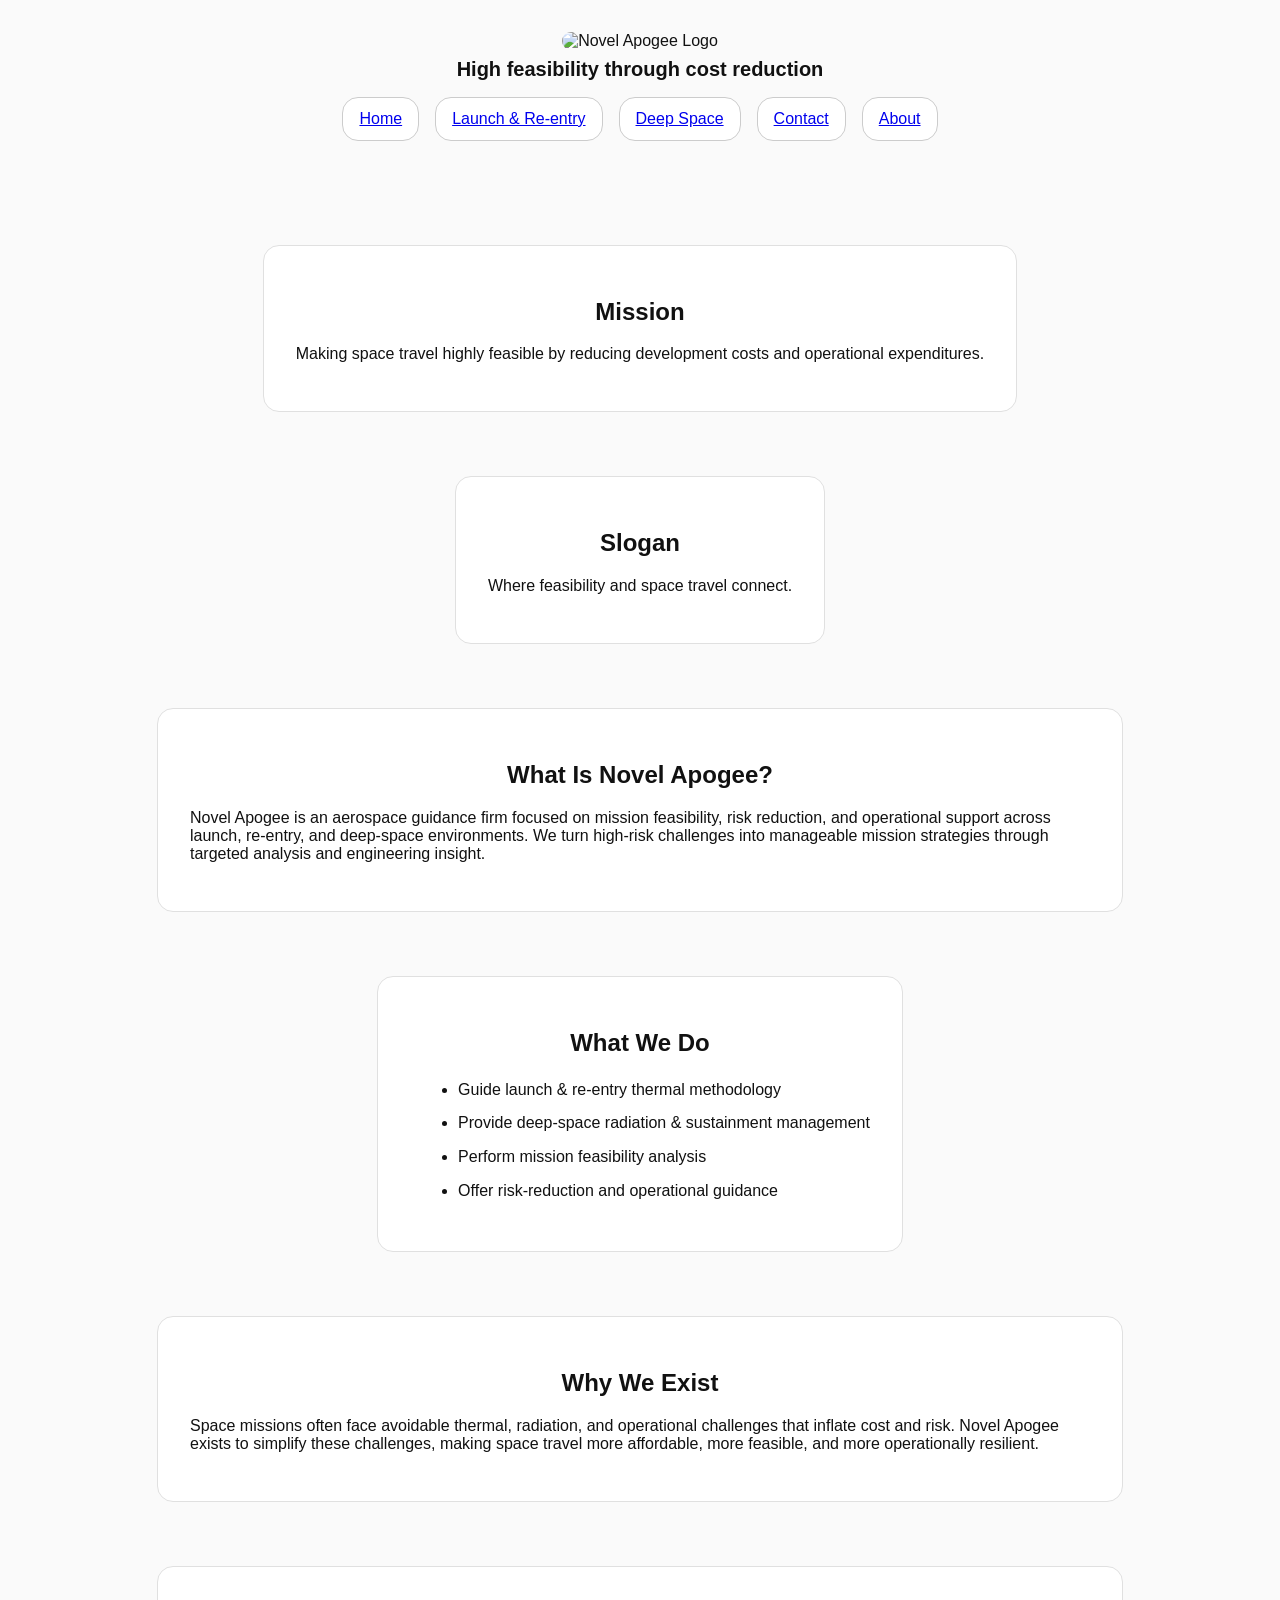
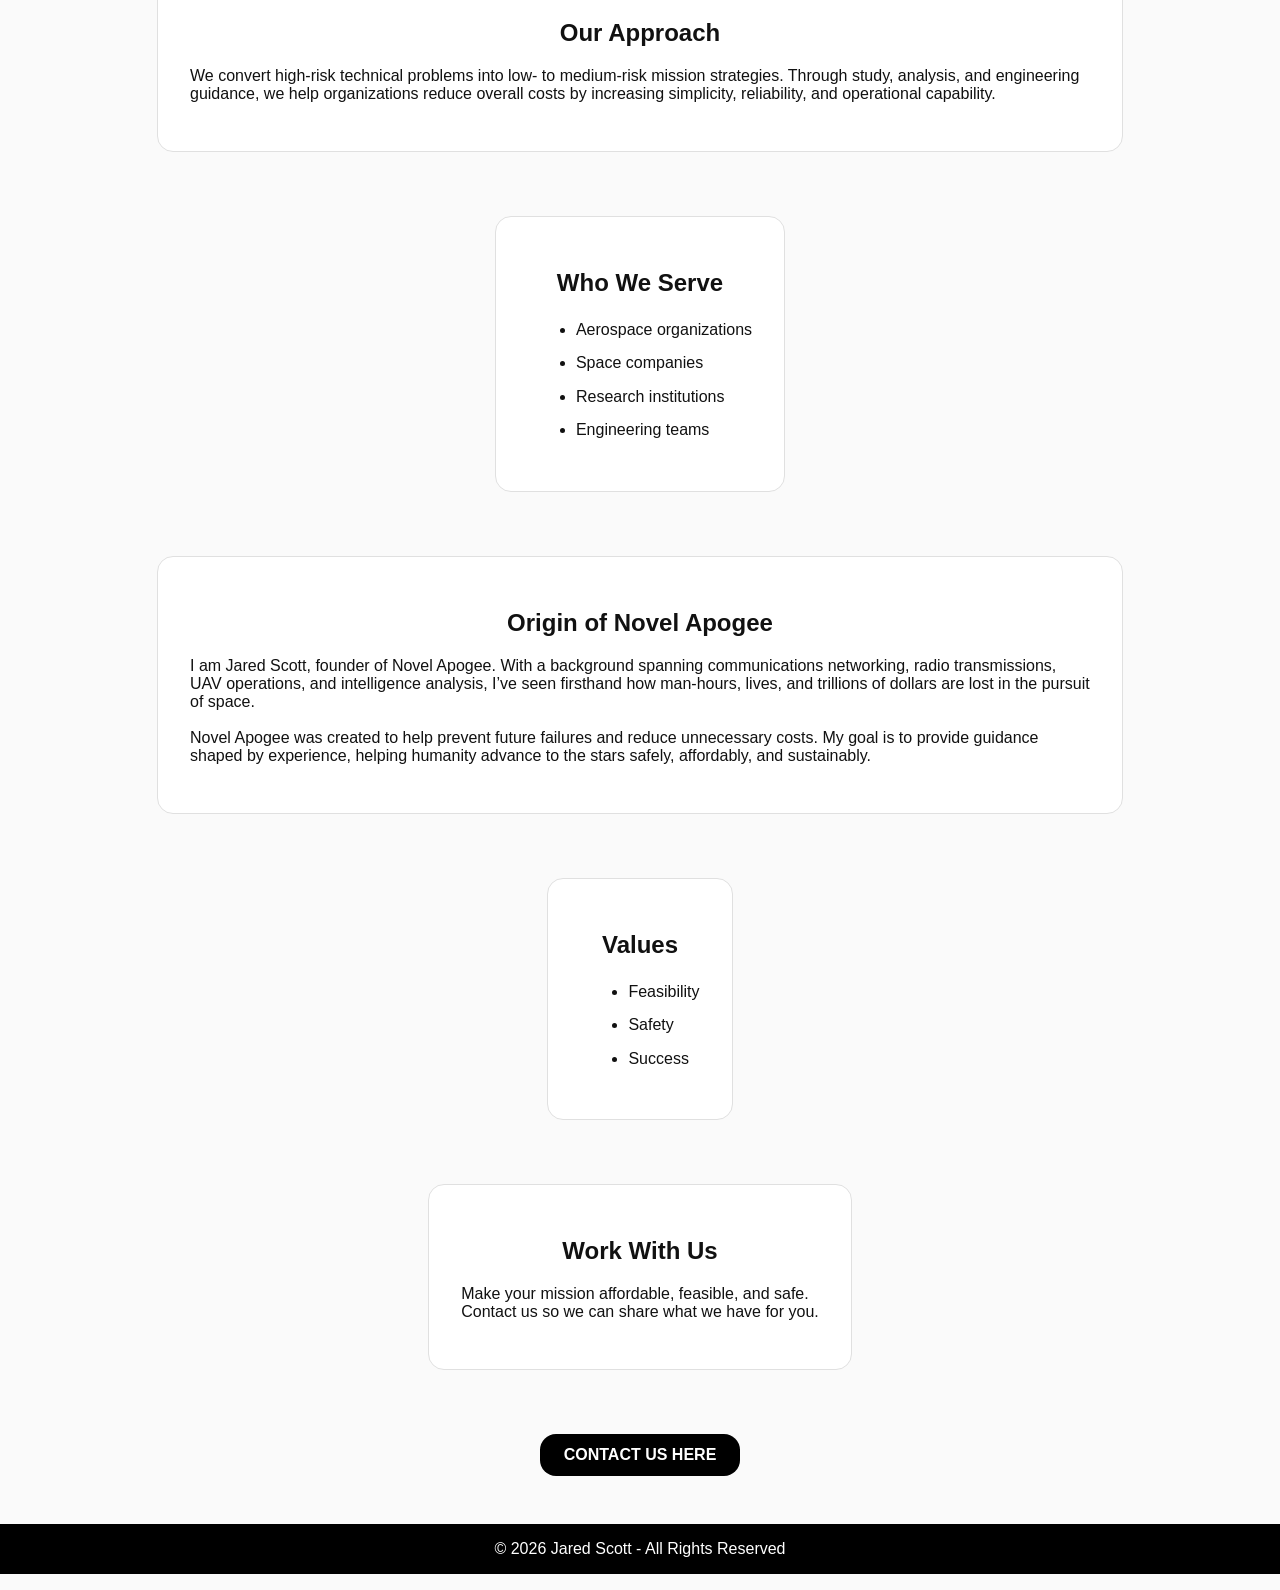
==== about.html @ a7591cd0 "Rename Novel Apogee/about.html to about.html" ====
<!DOCTYPE html>
<html lang="en">

<head>
	<meta charset="UTF-8">
	<meta name="viewport" content="width=device-width, initial-scale=1.0">
	<title>Novel Apogee | About</title>
	<meta name="description" content="Learn about Novel Apogee's mission, methodology, and aerospace guidance philosophy.">
	<link rel="stylesheet" href="style.css">
</head>

<body class="home-body">

	<header class="header">
		<div class="header-brand">
			<img class="logo" src="pic/novel_apogee_logo1.jpg" alt="Novel Apogee Logo">
		</div>
		<div class="header-h1">
			<p>High feasibility through cost reduction</p>
		</div>

		<nav class="navigation">
			<ul>
				<li class="nav-button"><a class="nav-link" href="novelapogee.html">Home</a></li>
				<li class="nav-button"><a class="nav-link" href="launch_recovery.html">Launch & Re-entry</a></li>
				<li class="nav-button"><a class="nav-link" href="deepspace.html">Deep Space</a></li>
				<li class="nav-button"><a class="nav-link" href="contact.html">Contact</a></li>
				<li class="nav-button" id="current-button"><a class="nav-link" href="about.html">About</a></li>
			</ul>
		</nav>
	</header>

	<main class="home-main">

		<!-- Mission & Slogan -->
		<section>
			<h2>Mission</h2>
			<p class="p-paragraph">
				Making space travel highly feasible by reducing development costs and operational expenditures.
			</p>
		</section>

		<section>
			<h2>Slogan</h2>
			<p class="p-paragraph">
				Where feasibility and space travel connect.
			</p>
		</section>

		<!-- What Is Novel Apogee -->
		<section>
			<h2>What Is Novel Apogee?</h2>
			<p class="p-paragraph">
				Novel Apogee is an aerospace guidance firm focused on mission feasibility, risk reduction,
				and operational support across launch, re-entry, and deep-space environments. We turn high-risk
				challenges into manageable mission strategies through targeted analysis and engineering insight.
			</p>
		</section>

		<!-- What We Do -->
		<section>
			<h2>What We Do</h2>
			<ul>
				<li>Guide launch & re-entry thermal methodology</li>
				<li>Provide deep-space radiation & sustainment management</li>
				<li>Perform mission feasibility analysis</li>
				<li>Offer risk-reduction and operational guidance</li>
			</ul>
		</section>

		<!-- Why We Exist -->
		<section>
			<h2>Why We Exist</h2>
			<p class="p-paragraph">
				Space missions often face avoidable thermal, radiation, and operational challenges that inflate cost
				and risk. Novel Apogee exists to simplify these challenges, making space travel more affordable,
				more feasible, and more operationally resilient.
			</p>
		</section>

		<!-- Our Approach -->
		<section>
			<h2>Our Approach</h2>
			<p class="p-paragraph">
				We convert high-risk technical problems into low- to medium-risk mission strategies. Through study,
				analysis, and engineering guidance, we help organizations reduce overall costs by increasing simplicity,
				reliability, and operational capability.
			</p>
		</section>

		<!-- Who We Serve -->
		<section>
			<h2>Who We Serve</h2>
			<ul>
				<li>Aerospace organizations</li>
				<li>Space companies</li>
				<li>Research institutions</li>
				<li>Engineering teams</li>
			</ul>
		</section>

		<!-- Origin Story -->
		<section>
			<h2>Origin of Novel Apogee</h2>
			<p class="p-paragraph">
				I am Jared Scott, founder of Novel Apogee. With a background spanning communications networking,
				radio transmissions, UAV operations, and intelligence analysis, I’ve seen firsthand how man-hours,
				lives, and trillions of dollars are lost in the pursuit of space.
				<br><br>
				Novel Apogee was created to help prevent future failures and reduce unnecessary costs. My goal is to
				provide guidance shaped by experience, helping humanity advance to the stars safely, affordably,
				and sustainably.
			</p>
		</section>

		<!-- Values -->
		<section>
			<h2>Values</h2>
			<ul>
				<li>Feasibility</li>
				<li>Safety</li>
				<li>Success</li>
			</ul>
		</section>

		<!-- Call to Action -->
		<section>
			<h2>Work With Us</h2>
			<p class="p-paragraph">
				Make your mission affordable, feasible, and safe.<br>
				Contact us so we can share what we have for you.
			</p>
		</section>

		<a class="contact-button" href="contact.html">CONTACT US HERE</a>

	</main>

	<footer>
		<p>&copy; 2026 Jared Scott - All Rights Reserved</p>
	</footer>

</body>
</html>
---- style.css ----
/* Global */
body {
	margin: 0;
	padding: 0;
	background: #fafafa;
	color: #111;
	font-family: Arial, Helvetica, sans-serif;
}

/* Center headings */
h1, h2, h3 {
	text-align: center;
}

/* Header */
header {
	text-align: center;
	padding: 2rem 1rem;
}

.logo {
	max-width: 300px;
	height: auto;
	border-radius: 1rem;
}

.header-h1 p {
	font-size: 1.25rem;
	font-weight: bold;
	margin: 0.5rem 0 1rem 0;
}

/* Navigation */

.navigation ul {
	display: flex;
	justify-content: center;
	gap: 1rem;
	list-style: none;
	padding: 0;
	margin: 0;
}

.nav-button {
	padding: 0.5rem 1rem;
	border-radius: 1rem;
	border: 1px solid #ccc;
	background: #fff;
	transition: 0.2s ease;
}

	.nav-button:hover {
		background: #000;
		color: #fff;
		transform: translateY(-2px);
	}

/* Main */
main {
	display: flex;
	flex-direction: column;
	align-items: center;
	padding: 2rem;
}

/* Section spacing */


section {
	background: #fff;
	border: 1px solid #e0e0e0;
	border-radius: 1rem;
	padding: 2rem;
	max-width: 900px;
	margin: 2rem auto;
}

.regimes-section h2 {
	margin-bottom: 1.5rem;
}

/* Preview Cards */
.preview-card {
	display: flex;
	gap: 1.5rem;
	background: #fff;
	border: 1px solid #e0e0e0;
	border-radius: 1rem;
	padding: 1.5rem;
	align-items: center;
	max-width: 900px;
	margin: 1.5rem auto;
}

	.preview-card img {
		width: 180px;
		height: 180px;
		object-fit: cover;
		border-radius: 1rem;
		box-shadow: 0 4px 12px rgba(0,0,0,0.15);
	}

.preview-content {
	text-align: left;
	flex: 1;
}

	.preview-content h3 {
		margin: 0 0 0.5rem 0;
	}

	.preview-content p {
		margin: 0 0 1rem 0;
		color: #333;
	}

.preview-link {
	font-weight: bold;
	color: #000;
	text-decoration: none;
}

	.preview-link:hover {
		color: #fff;
		background: #000;
	}

/* Contact Button */
.contact-button {
	display: inline-block;
	padding: 0.75rem 1.5rem;
	background: #000;
	color: #fff;
	border-radius: 1rem;
	font-weight: bold;
	text-decoration: none;
	transition: 0.2s ease;
	margin-top: 2rem;
}

	.contact-button:hover {
		background: #333;
		transform: translateY(-2px);
	}

/* Consistent list styling */
ol, ul {
	margin: 1rem 0 1rem 2rem;
	padding-left: 1rem;
	line-height: 1.6;
}

ol {
	list-style-type: decimal;
}

ul {
	list-style-type: disc;
	margin: 1rem 0 1rem 2rem;
	padding-left: 1rem;
	line-height: 1.6;
}

li {
	margin-bottom: 0.5rem;
}

/* Nested list styles */
ul ul {
	list-style-type: circle;
	margin-left: 1.5rem;
}

	ul ul ul {
		list-style-type: square;
	}

/* Section spacing */
.mission-section,
.requirements-section,
.protocol-section {
	background: #fff;
	border: 1px solid #e0e0e0;
	border-radius: 1rem;
	padding: 2rem;
	max-width: 900px;
	margin: 2rem auto;
}

/* Footer */
footer p {
	background: #000;
	color: #fff;
	text-align: center;
	padding: 1rem;
}
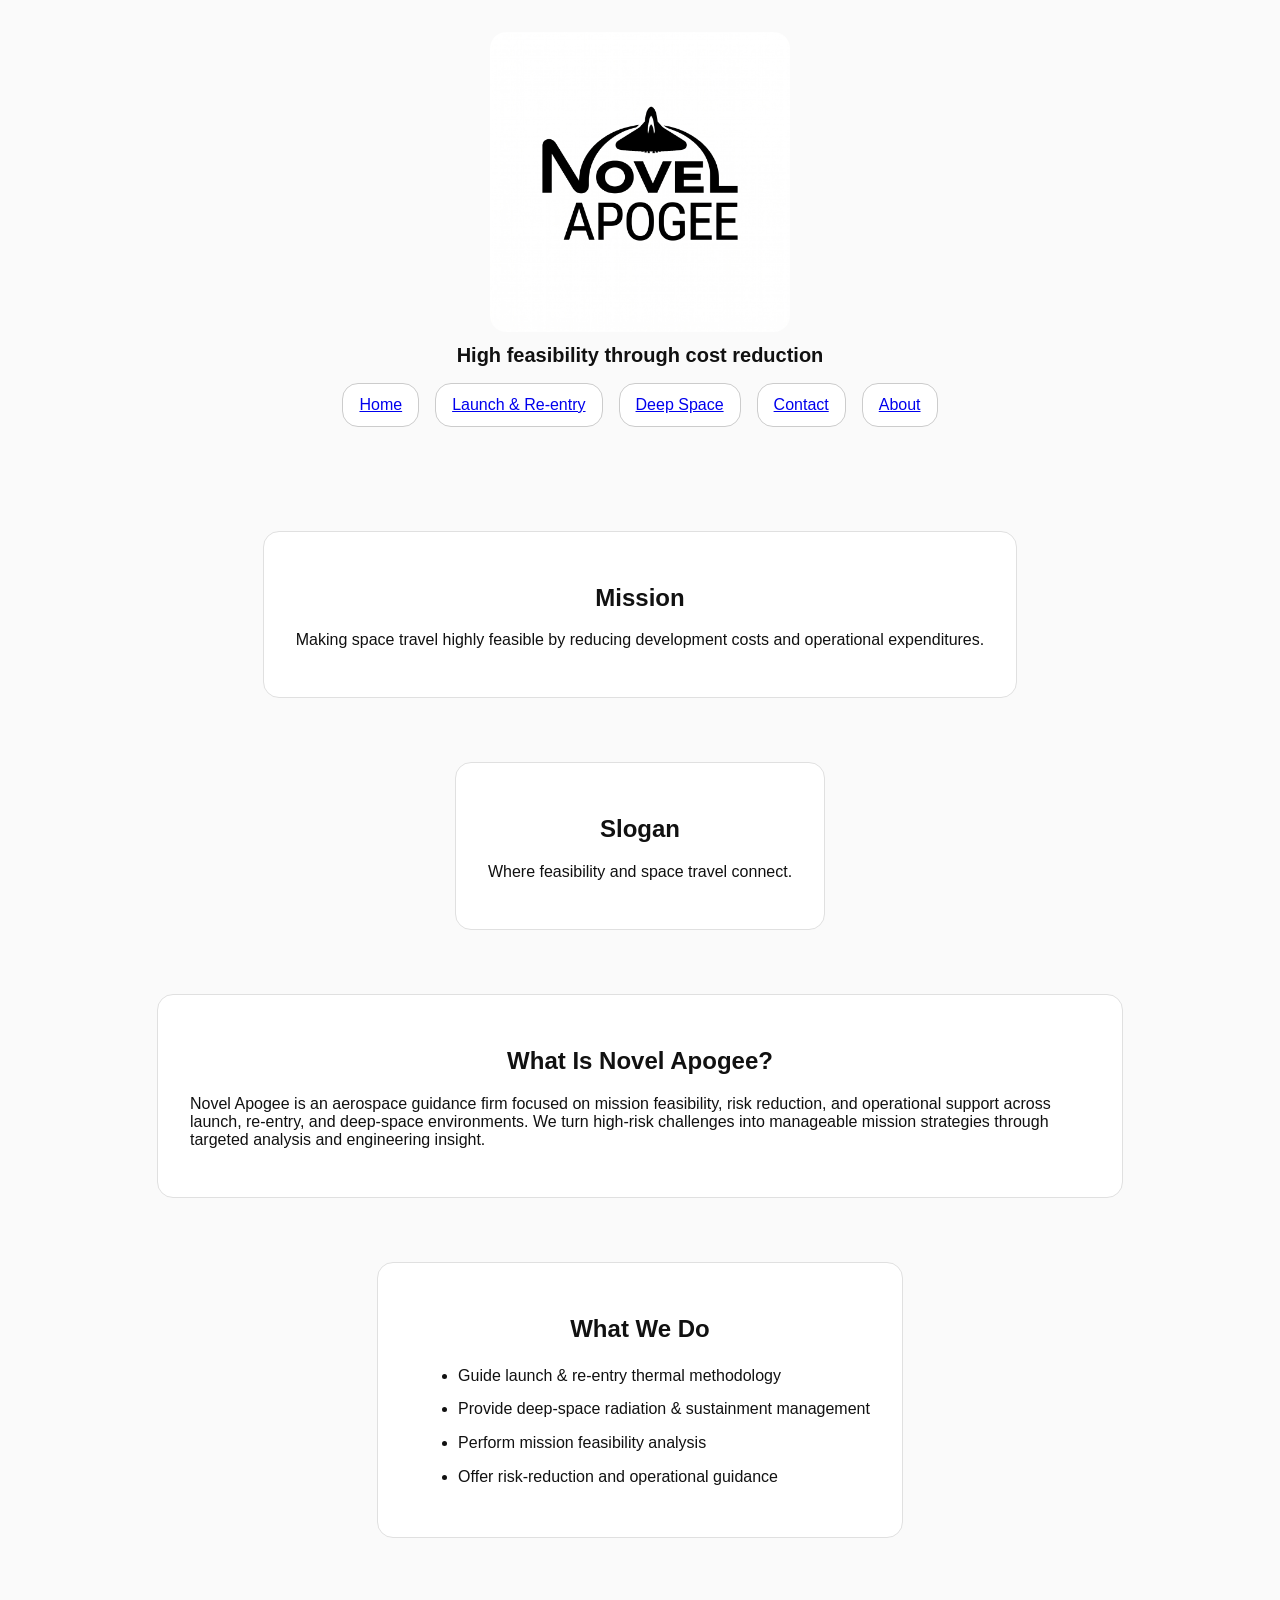
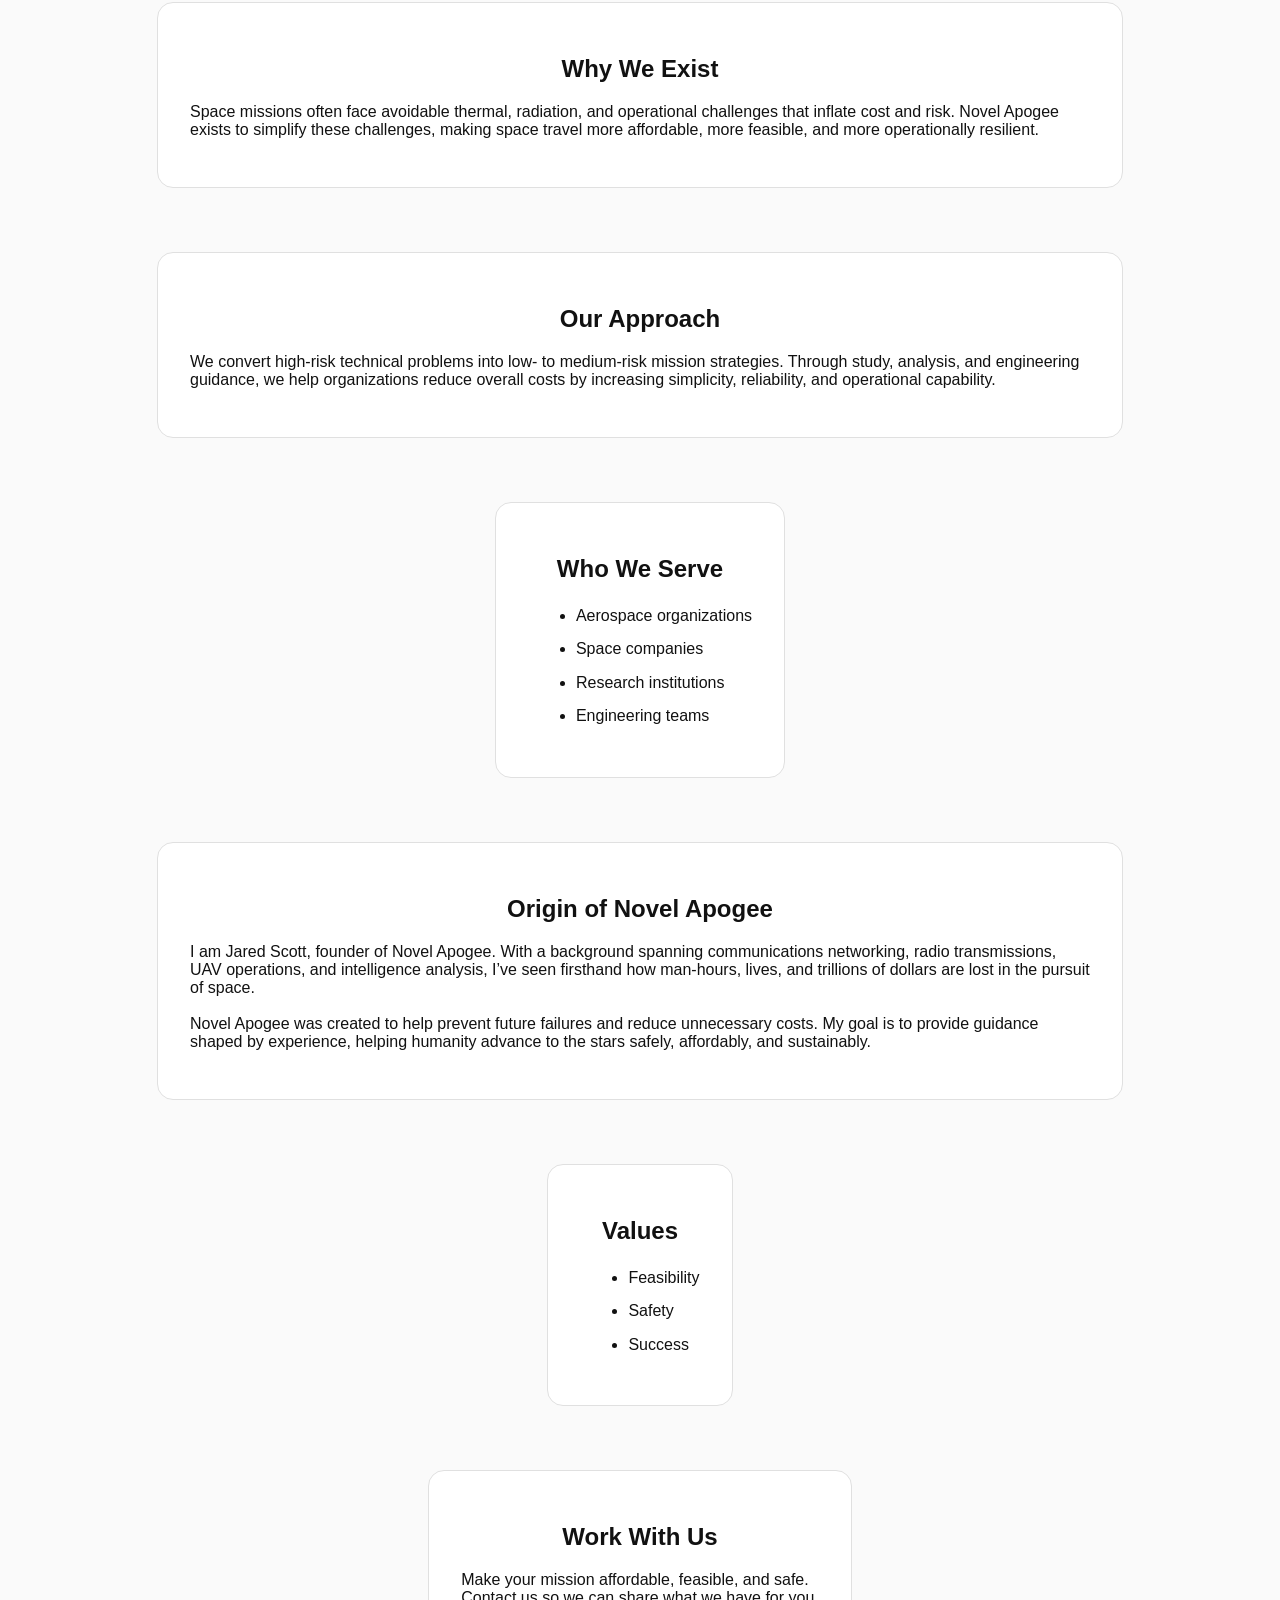
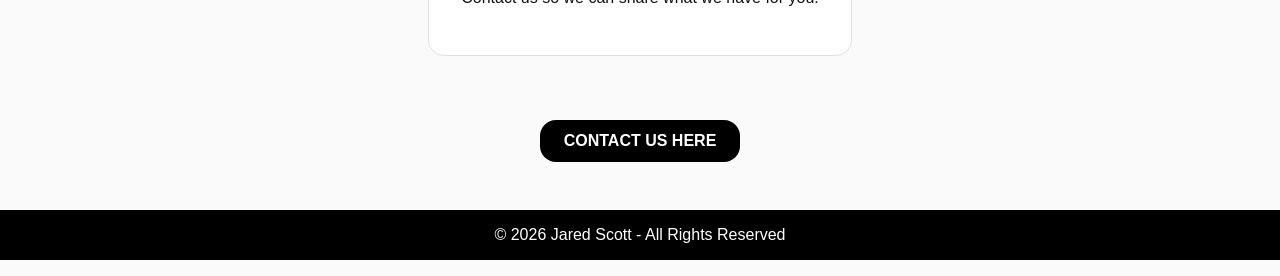
==== commit ee103fc2: "Update navigation link from novelapogee.html to index.html" ====
--- a/about.html
+++ b/about.html
@@ -21,7 +21,7 @@
 
 		<nav class="navigation">
 			<ul>
-				<li class="nav-button"><a class="nav-link" href="novelapogee.html">Home</a></li>
+				<li class="nav-button"><a class="nav-link" href="index.html">Home</a></li>
 				<li class="nav-button"><a class="nav-link" href="launch_recovery.html">Launch & Re-entry</a></li>
 				<li class="nav-button"><a class="nav-link" href="deepspace.html">Deep Space</a></li>
 				<li class="nav-button"><a class="nav-link" href="contact.html">Contact</a></li>
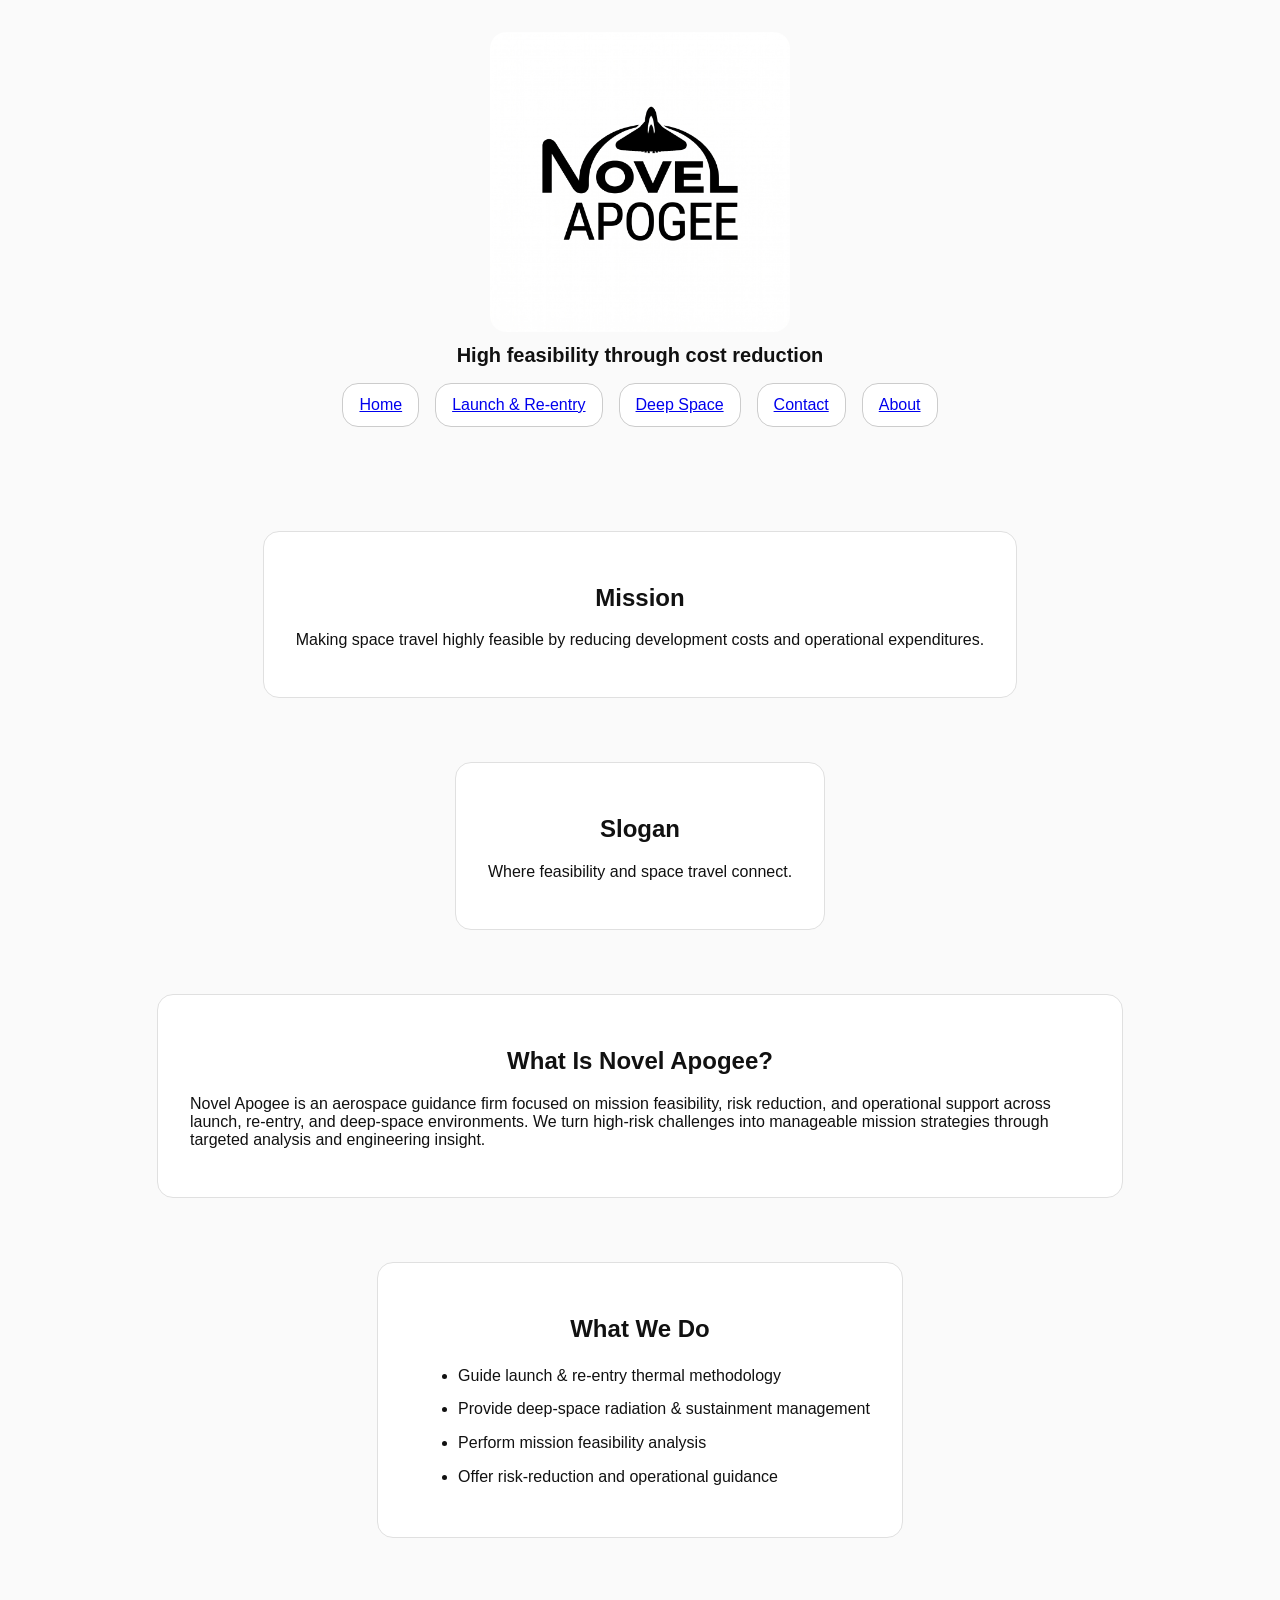
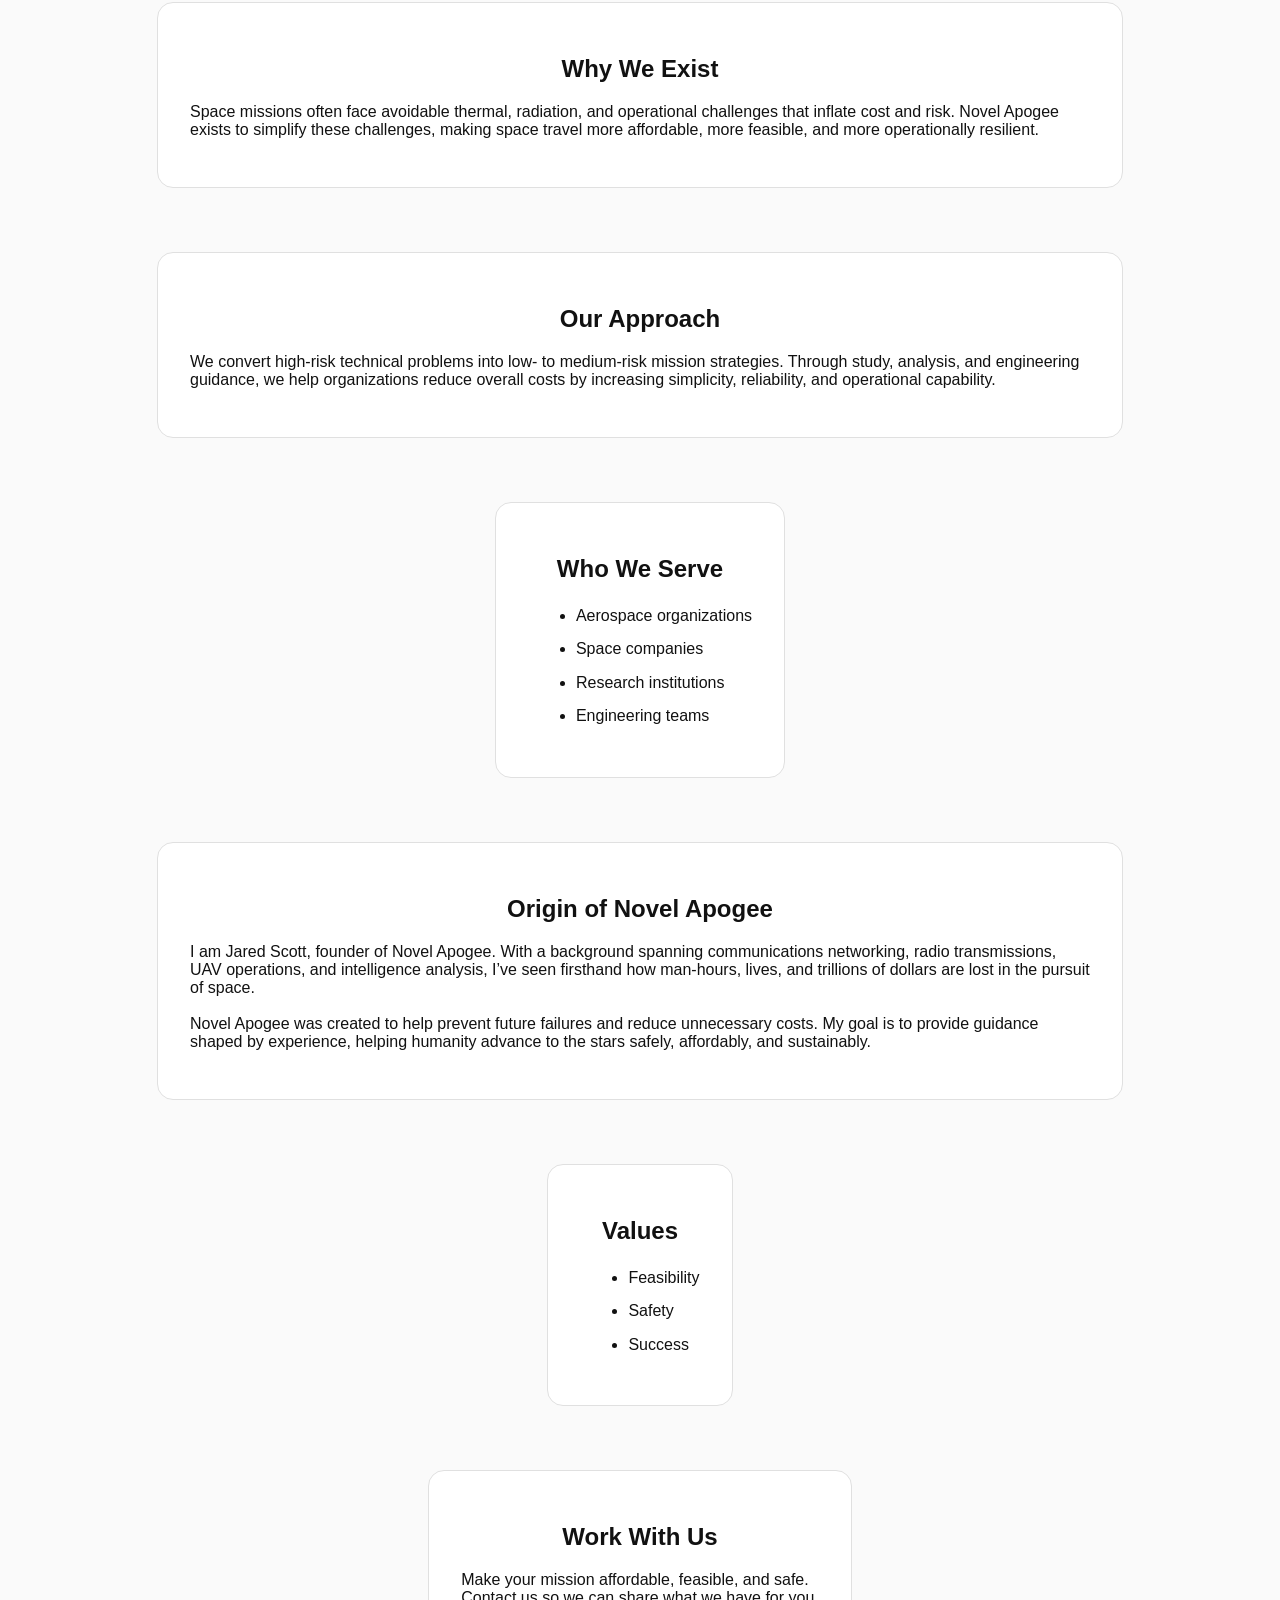
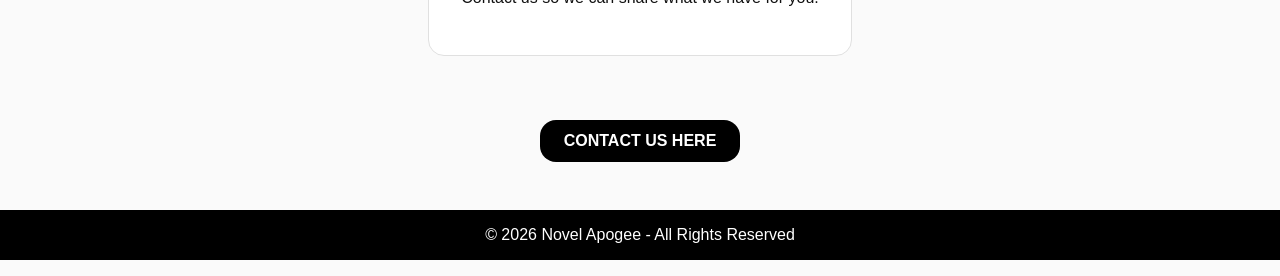
==== commit cb3649a7: "Update about.html" ====
--- a/about.html
+++ b/about.html
@@ -137,7 +137,7 @@
 	</main>
 
 	<footer>
-		<p>&copy; 2026 Jared Scott - All Rights Reserved</p>
+		<p>&copy; 2026 Novel Apogee - All Rights Reserved</p>
 	</footer>
 
 </body>
--- a/style.css
+++ b/style.css
@@ -187,6 +187,18 @@
 	margin: 2rem auto;
 }
 
+/* Mobile phone navigation scaling */ 
+@media (max-width: 768px) {
+	.navigation ul {
+		flex-direction: column;
+		align-items: stretch;
+	}
+	
+	.nav-button {
+		text-align: center;
+	}
+}
+
 /* Footer */
 footer p {
 	background: #000;
